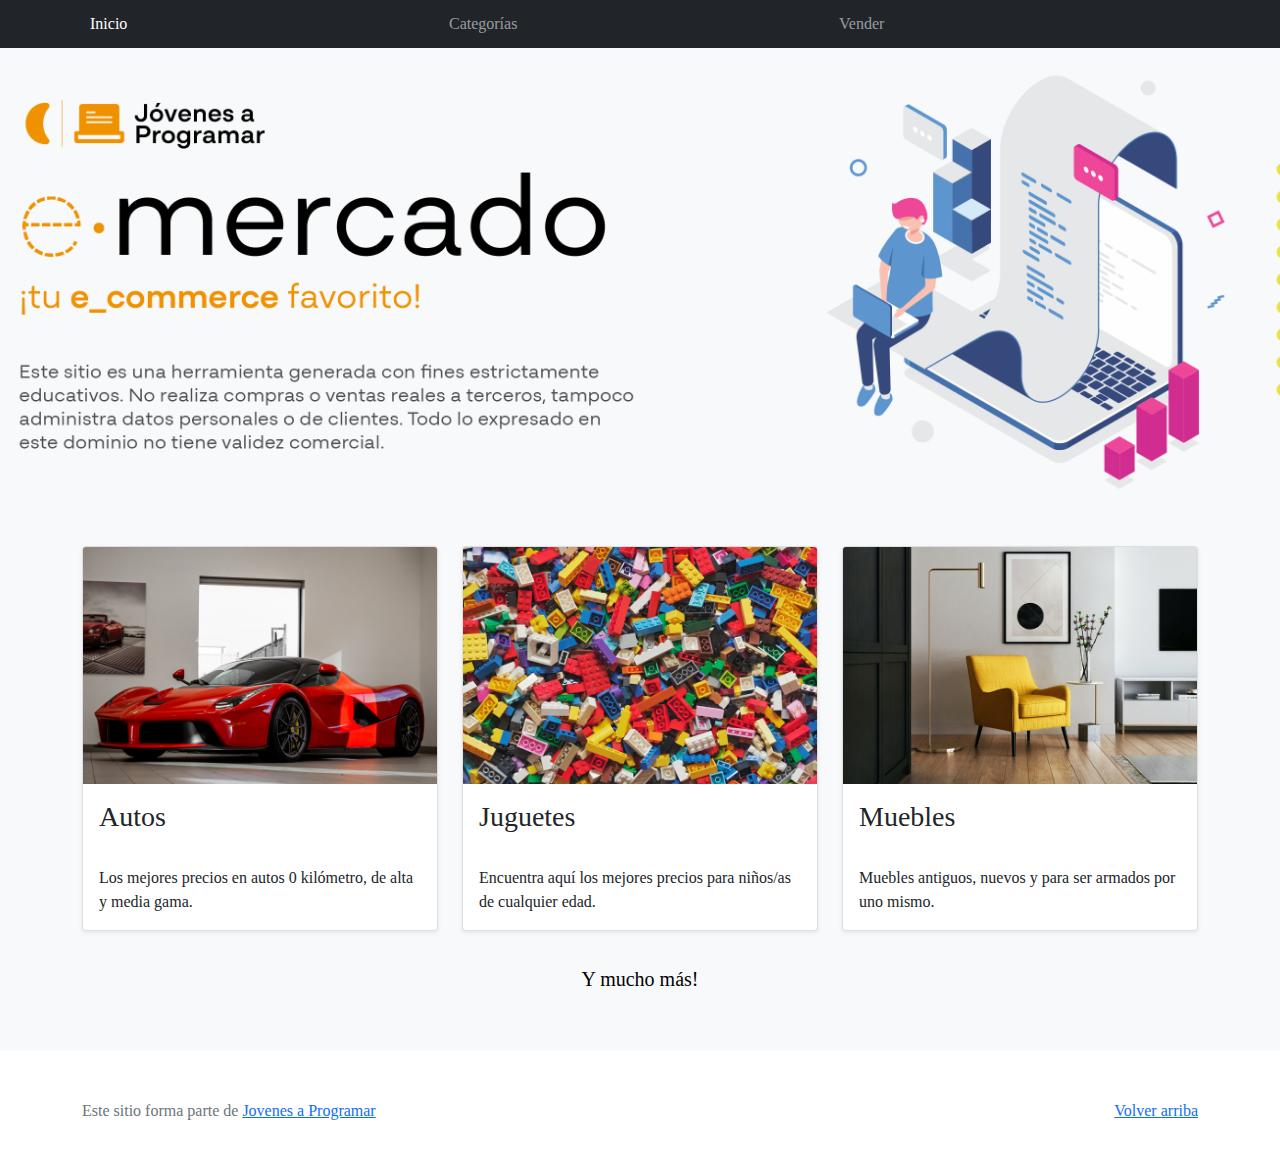
==== index.html @ 15016061 "primera version" ====
<!DOCTYPE html>
<html lang="es">

<head>
  <meta http-equiv="Content-Type" content="text/html; charset=UTF-8">
  <meta name="viewport" content="width=device-width, initial-scale=1, shrink-to-fit=no">
  <title>eMercado - Todo lo que busques está aquí</title>

  <link href="https://fonts.googleapis.com/css?family=Raleway:300,300i,400,400i,700,700i,900,900i" rel="stylesheet">
  <link href="css/bootstrap.min.css" rel="stylesheet">
  <link href="css/styles.css" rel="stylesheet">
</head>

<body>
  <nav class="navbar navbar-expand-lg navbar-dark bg-dark p-1">
    <div class="container">
      <button class="navbar-toggler" type="button" data-bs-toggle="collapse" data-bs-target="#navbarNav"
        aria-controls="navbarNav" aria-expanded="false" aria-label="Toggle navigation">
        <span class="navbar-toggler-icon"></span>
      </button>
      <div class="collapse navbar-collapse" id="navbarNav">
        <ul class="navbar-nav w-100 justify-content-between">
          <li class="nav-item">
            <a class="nav-link active" href="index.html">Inicio</a>
          </li>
          <li class="nav-item">
            <a class="nav-link" href="categories.html">Categorías</a>
          </li>
          <li class="nav-item">
            <a class="nav-link" href="sell.html">Vender</a>
          </li>
          <li class="nav-item">
          </li>
        </ul>
      </div>
    </div>
  </nav>
  <main>
    <div class="jumbotron text-center"></div>
    <div class="album py-5 bg-light">
      <div class="container">
        <div class="row">
          <div class="col-md-4">
            <div class="card mb-4 shadow-sm custom-card cursor-active" id="autos">
              <img class="bd-placeholder-img card-img-top" src="img/cars_index.jpg"
                alt="Imgagen representativa de la categoría 'Autos'">
              <h3 class="m-3">Autos</h3>
              <div class="card-body">
                <p class="card-text">Los mejores precios en autos 0 kilómetro, de alta y media gama.</p>
              </div>
            </div>
          </div>
          <div class="col-md-4">
            <div class="card mb-4 shadow-sm custom-card cursor-active" id="juguetes">
              <img class="bd-placeholder-img card-img-top" src="img/toys_index.jpg"
                alt="Imgagen representativa de la categoría 'Juguetes'">
              <h3 class="m-3">Juguetes</h3>
              <div class="card-body">
                <p class="card-text">Encuentra aquí los mejores precios para niños/as de cualquier edad.</p>
              </div>
            </div>
          </div>
          <div class="col-md-4">
            <div class="card mb-4 shadow-sm custom-card cursor-active" id="muebles">
              <img class="bd-placeholder-img card-img-top" src="img/furniture_index.jpg"
                alt="Imgagen representativa de la categoría 'Muebles'">
              <h3 class="m-3">Muebles</h3>
              <div class="card-body">
                <p class="card-text">Muebles antiguos, nuevos y para ser armados por uno mismo.</p>
              </div>
            </div>
          </div>
        </div>
        <div class="row">
          <a class="btn btn-light btn-lg btn-block" href="categories.html">Y mucho más!</a>
        </div>
      </div>
    </div>
  </main>
  <footer class="text-muted">
    <div class="container">
      <p class="float-end">
        <a href="#">Volver arriba</a>
      </p>
      <p>Este sitio forma parte de <a href="https://jovenesaprogramar.edu.uy/" target="_blank">Jovenes a Programar</a></p>
    </div>
  </footer>
  <script src="js/bootstrap.bundle.min.js"></script>
  <script src="js/index.js"></script>
  <script src="js/init.js"></script>
</body>

</html>
---- css/styles.css ----
.jumbotron,
.card-body,
.container,
.site-header {
  font-family: 'Verdana', serif !important;
}

.jumbotron .display-4 {
  font-weight: bold;
}

nav a {
  text-decoration: none;
}

.bd-placeholder-img {
  font-size: 1.125rem;
  text-anchor: middle;
  -webkit-user-select: none;
  -moz-user-select: none;
  -ms-user-select: none;
  user-select: none;
}

@media (min-width: 768px) {
  .bd-placeholder-img-lg {
    font-size: 3.5rem;
  }
}

.jumbotron {
  height: 50vh;
  padding: 5em inherit;
  margin-bottom: 0;
  background-color: #53C0FB;
  background: url('../img/cover_back.png');
  background-size: cover;
  background-position: center;
  background-repeat: no-repeat;
  color: black;
  font-weight: bold;
}

@media (min-width: 768px) {
  .jumbotron {
    padding-top: 6rem;
    padding-bottom: 6rem;
  }
}

.jumbotron p:last-child {
  margin-bottom: 0;
}

.jumbotron-heading {
  font-weight: 300;
}

.jumbotron .container {
  max-width: 40rem;
  background-color: rgba(255, 255, 255, 0.5);
  border-radius: 10px;
  text-shadow: 1px 1px 2px grey;
}

.jumbotron .lead {
  font-size: 38px;
}

footer {
  padding-top: 3rem;
  padding-bottom: 3rem;
}

footer p {
  margin-bottom: .25rem;
}

.site-header a {
  color: white;
  transition: ease-in-out color .15s;
}

.site-header .dropdown-menu a {
  color: black;
}

.dropzone {
  border: 2px dashed #0087F7;
  border-radius: 5px;
  background: white;
}

.img-fit {
  max-height: 100%;
}

.alert {
  position: fixed;
  top: 80px;
  width: 50%;
  left: 50%;
  transform: translate(-50%, 0);
}

.lds-ring {
  display: inline-block;
  position: relative;
  width: 64px;
  height: 64px;
  top: 50%;
  left: 50%;
}

.cursor-active {
  cursor: pointer;
}

.left {
  float: left;
  padding: 4px;
  background-color: rgba(255, 255, 255, 0.5);
}

.lds-ring div {
  box-sizing: border-box;
  display: block;
  position: absolute;
  width: 51px;
  height: 51px;
  margin: 6px;
  border: 6px solid #fff;
  border-radius: 50%;
  animation: lds-ring 1.2s cubic-bezier(0.5, 0, 0.5, 1) infinite;
  border-color: #fff transparent transparent transparent;
}

.lds-ring div:nth-child(1) {
  animation-delay: -0.45s;
}

.lds-ring div:nth-child(2) {
  animation-delay: -0.3s;
}

.lds-ring div:nth-child(3) {
  animation-delay: -0.15s;
}

@keyframes lds-ring {
  0% {
    transform: rotate(0deg);
  }

  100% {
    transform: rotate(360deg);
  }
}

.signin {
  width: 100%;
  max-width: 330px;
  padding: 15px;
  margin: auto;
}

#spinner-wrapper {
  position: fixed;
  background-color: rgba(0, 0, 0, 0.5);
  width: 100%;
  height: 100%;
  top: 0;
  left: 0;
  z-index: 1021;
  display: none;
}

main {
  min-height: calc(100vh - 210px);
}

a.custom-card,
a.custom-card:hover {
  color: inherit;
  text-decoration: inherit;
}

.checked {
  color: orange;
}
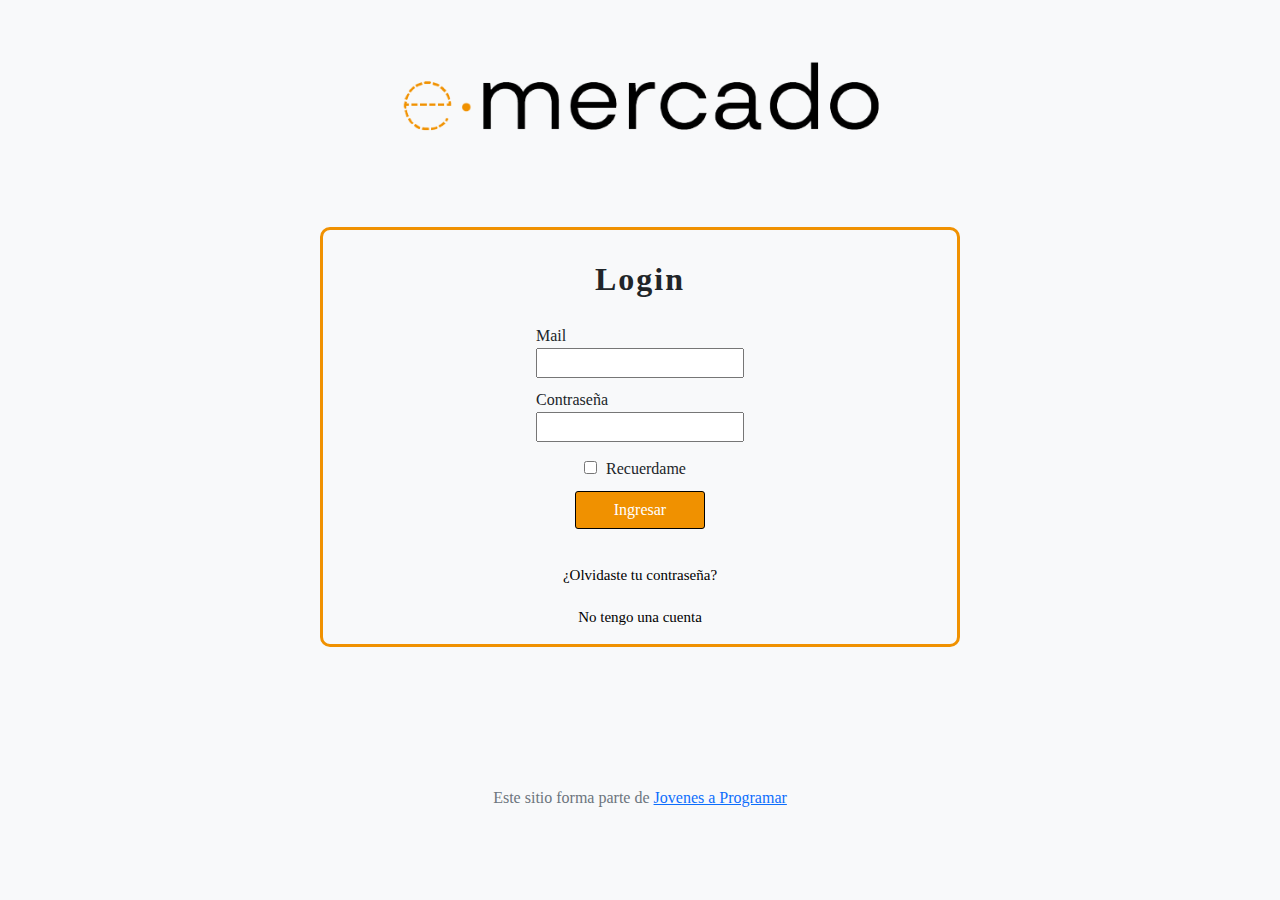
==== commit 119f7ed4: "login&products3" ====
--- a/index.html
+++ b/index.html
@@ -30,6 +30,9 @@
             <a class="nav-link" href="sell.html">Vender</a>
           </li>
           <li class="nav-item">
+            <a class="nav-link" href="login.html">
+              <img class="imgPerfil" src="img/img_perfil.png" alt="login">
+            </a>
           </li>
         </ul>
       </div>
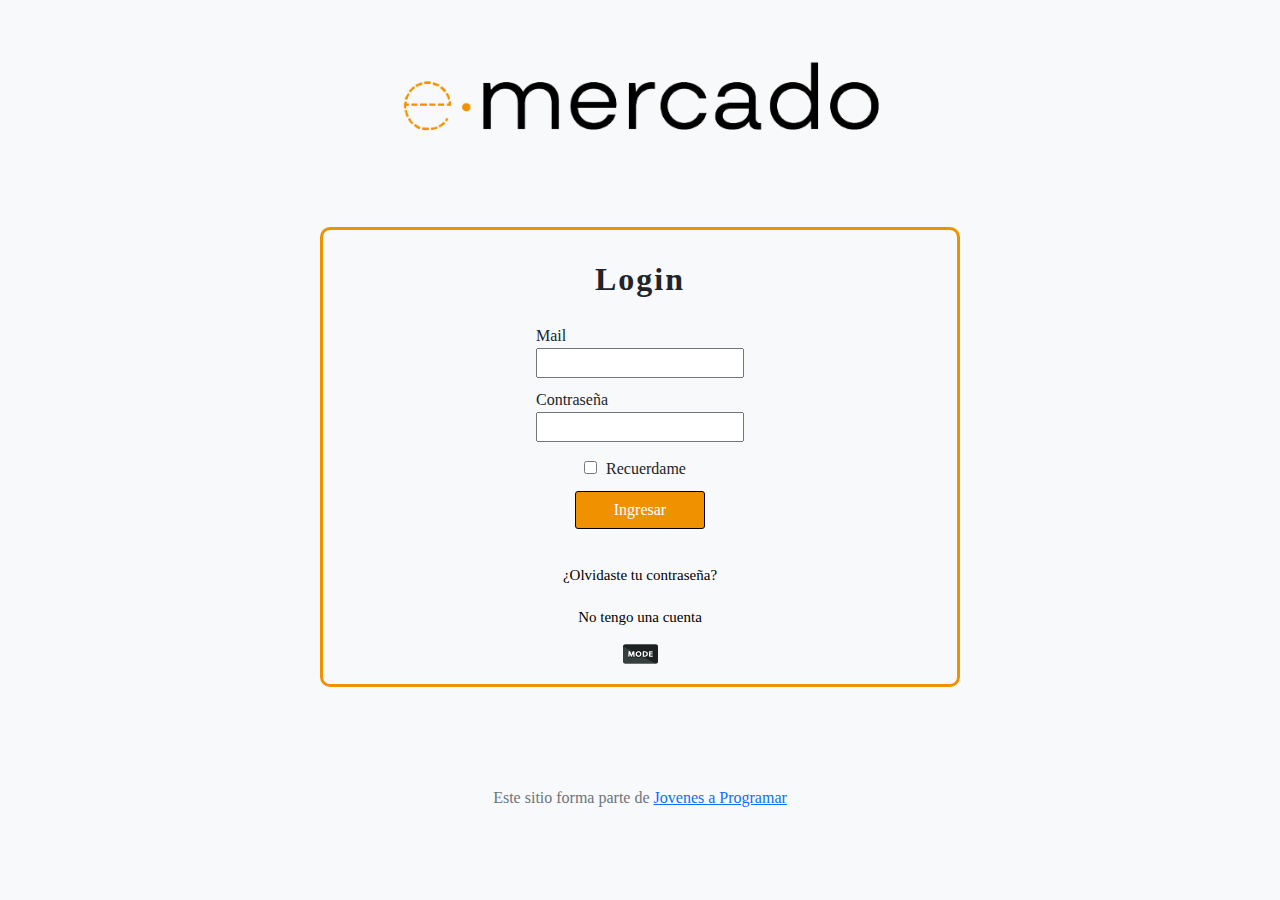
==== commit 2cfbf09c: "actualizacion" ====
--- a/index.html
+++ b/index.html
@@ -1,96 +1,96 @@
-<!DOCTYPE html>
-<html lang="es">
-
-<head>
-  <meta http-equiv="Content-Type" content="text/html; charset=UTF-8">
-  <meta name="viewport" content="width=device-width, initial-scale=1, shrink-to-fit=no">
-  <title>eMercado - Todo lo que busques está aquí</title>
-
-  <link href="https://fonts.googleapis.com/css?family=Raleway:300,300i,400,400i,700,700i,900,900i" rel="stylesheet">
-  <link href="css/bootstrap.min.css" rel="stylesheet">
-  <link href="css/styles.css" rel="stylesheet">
-</head>
-
-<body>
-  <nav class="navbar navbar-expand-lg navbar-dark bg-dark p-1">
-    <div class="container">
-      <button class="navbar-toggler" type="button" data-bs-toggle="collapse" data-bs-target="#navbarNav"
-        aria-controls="navbarNav" aria-expanded="false" aria-label="Toggle navigation">
-        <span class="navbar-toggler-icon"></span>
-      </button>
-      <div class="collapse navbar-collapse" id="navbarNav">
-        <ul class="navbar-nav w-100 justify-content-between">
-          <li class="nav-item">
-            <a class="nav-link active" href="index.html">Inicio</a>
-          </li>
-          <li class="nav-item">
-            <a class="nav-link" href="categories.html">Categorías</a>
-          </li>
-          <li class="nav-item">
-            <a class="nav-link" href="sell.html">Vender</a>
-          </li>
-          <li class="nav-item">
-            <a class="nav-link" href="login.html">
-              <img class="imgPerfil" src="img/img_perfil.png" alt="login">
-            </a>
-          </li>
-        </ul>
-      </div>
-    </div>
-  </nav>
-  <main>
-    <div class="jumbotron text-center"></div>
-    <div class="album py-5 bg-light">
-      <div class="container">
-        <div class="row">
-          <div class="col-md-4">
-            <div class="card mb-4 shadow-sm custom-card cursor-active" id="autos">
-              <img class="bd-placeholder-img card-img-top" src="img/cars_index.jpg"
-                alt="Imgagen representativa de la categoría 'Autos'">
-              <h3 class="m-3">Autos</h3>
-              <div class="card-body">
-                <p class="card-text">Los mejores precios en autos 0 kilómetro, de alta y media gama.</p>
-              </div>
-            </div>
-          </div>
-          <div class="col-md-4">
-            <div class="card mb-4 shadow-sm custom-card cursor-active" id="juguetes">
-              <img class="bd-placeholder-img card-img-top" src="img/toys_index.jpg"
-                alt="Imgagen representativa de la categoría 'Juguetes'">
-              <h3 class="m-3">Juguetes</h3>
-              <div class="card-body">
-                <p class="card-text">Encuentra aquí los mejores precios para niños/as de cualquier edad.</p>
-              </div>
-            </div>
-          </div>
-          <div class="col-md-4">
-            <div class="card mb-4 shadow-sm custom-card cursor-active" id="muebles">
-              <img class="bd-placeholder-img card-img-top" src="img/furniture_index.jpg"
-                alt="Imgagen representativa de la categoría 'Muebles'">
-              <h3 class="m-3">Muebles</h3>
-              <div class="card-body">
-                <p class="card-text">Muebles antiguos, nuevos y para ser armados por uno mismo.</p>
-              </div>
-            </div>
-          </div>
-        </div>
-        <div class="row">
-          <a class="btn btn-light btn-lg btn-block" href="categories.html">Y mucho más!</a>
-        </div>
-      </div>
-    </div>
-  </main>
-  <footer class="text-muted">
-    <div class="container">
-      <p class="float-end">
-        <a href="#">Volver arriba</a>
-      </p>
-      <p>Este sitio forma parte de <a href="https://jovenesaprogramar.edu.uy/" target="_blank">Jovenes a Programar</a></p>
-    </div>
-  </footer>
-  <script src="js/bootstrap.bundle.min.js"></script>
-  <script src="js/index.js"></script>
-  <script src="js/init.js"></script>
-</body>
-
+<!DOCTYPE html>
+<html lang="es">
+
+<head>
+  <meta http-equiv="Content-Type" content="text/html; charset=UTF-8">
+  <meta name="viewport" content="width=device-width, initial-scale=1, shrink-to-fit=no">
+  <title>eMercado - Todo lo que busques está aquí</title>
+
+  <link href="https://fonts.googleapis.com/css?family=Raleway:300,300i,400,400i,700,700i,900,900i" rel="stylesheet">
+  <link href="css/bootstrap.min.css" rel="stylesheet">
+  <link href="css/styles.css" rel="stylesheet">
+  <link rel="shortcut icon" href="img/PestañaICONO.ico"/>
+</head>
+
+<body>
+  <nav class="navbar navbar-expand-lg navbar-dark bg-dark p-1">
+    <div class="container">
+      <button class="navbar-toggler" type="button" data-bs-toggle="collapse" data-bs-target="#navbarNav"
+        aria-controls="navbarNav" aria-expanded="false" aria-label="Toggle navigation">
+        <span class="navbar-toggler-icon"></span>
+      </button>
+      <div class="collapse navbar-collapse" id="navbarNav">
+        <ul class="navbar-nav w-100 justify-content-between">
+          <li class="nav-item">
+            <a class="nav-link active" href="index.html">Inicio</a>
+          </li>
+          <li class="nav-item">
+            <a class="nav-link" href="categories.html">Categorías</a>
+          </li>
+          <li class="nav-item">
+            <a class="nav-link" href="sell.html">Vender</a>
+          </li>
+          <li class="nav-item">
+            <a class="nav-link" id="mailNB" href="login.html">
+            </a>
+          </li>
+        </ul>
+      </div>
+    </div>
+  </nav>
+  <main>
+    <div class="jumbotron text-center"></div>
+    <div class="album py-5 bg-light">
+      <div class="container">
+        <div class="row">
+          <div class="col-md-4">
+            <div class="card mb-4 shadow-sm custom-card cursor-active" id="autos">
+              <img class="bd-placeholder-img card-img-top" src="img/cars_index.jpg"
+                alt="Imgagen representativa de la categoría 'Autos'">
+              <h3 class="m-3">Autos</h3>
+              <div class="card-body">
+                <p class="card-text">Los mejores precios en autos 0 kilómetro, de alta y media gama.</p>
+              </div>
+            </div>
+          </div>
+          <div class="col-md-4">
+            <div class="card mb-4 shadow-sm custom-card cursor-active" id="juguetes">
+              <img class="bd-placeholder-img card-img-top" src="img/toys_index.jpg"
+                alt="Imgagen representativa de la categoría 'Juguetes'">
+              <h3 class="m-3">Juguetes</h3>
+              <div class="card-body">
+                <p class="card-text">Encuentra aquí los mejores precios para niños/as de cualquier edad.</p>
+              </div>
+            </div>
+          </div>
+          <div class="col-md-4">
+            <div class="card mb-4 shadow-sm custom-card cursor-active" id="muebles">
+              <img class="bd-placeholder-img card-img-top" src="img/furniture_index.jpg"
+                alt="Imgagen representativa de la categoría 'Muebles'">
+              <h3 class="m-3">Muebles</h3>
+              <div class="card-body">
+                <p class="card-text">Muebles antiguos, nuevos y para ser armados por uno mismo.</p>
+              </div>
+            </div>
+          </div>
+        </div>
+        <div class="row">
+          <a class="btn btn-light btn-lg btn-block" href="categories.html">Y mucho más!</a>
+        </div>
+      </div>
+    </div>
+  </main>
+  <footer class="text-muted">
+    <div class="container">
+      <p class="float-end">
+        <a href="#">Volver arriba</a>
+      </p>
+      <p>Este sitio forma parte de <a href="https://jovenesaprogramar.edu.uy/" target="_blank">Jovenes a Programar</a></p>
+    </div>
+  </footer>
+  <script src="js/bootstrap.bundle.min.js"></script>
+  <script src="js/index.js"></script>
+  <script src="js/init.js"></script>
+</body>
+
 </html>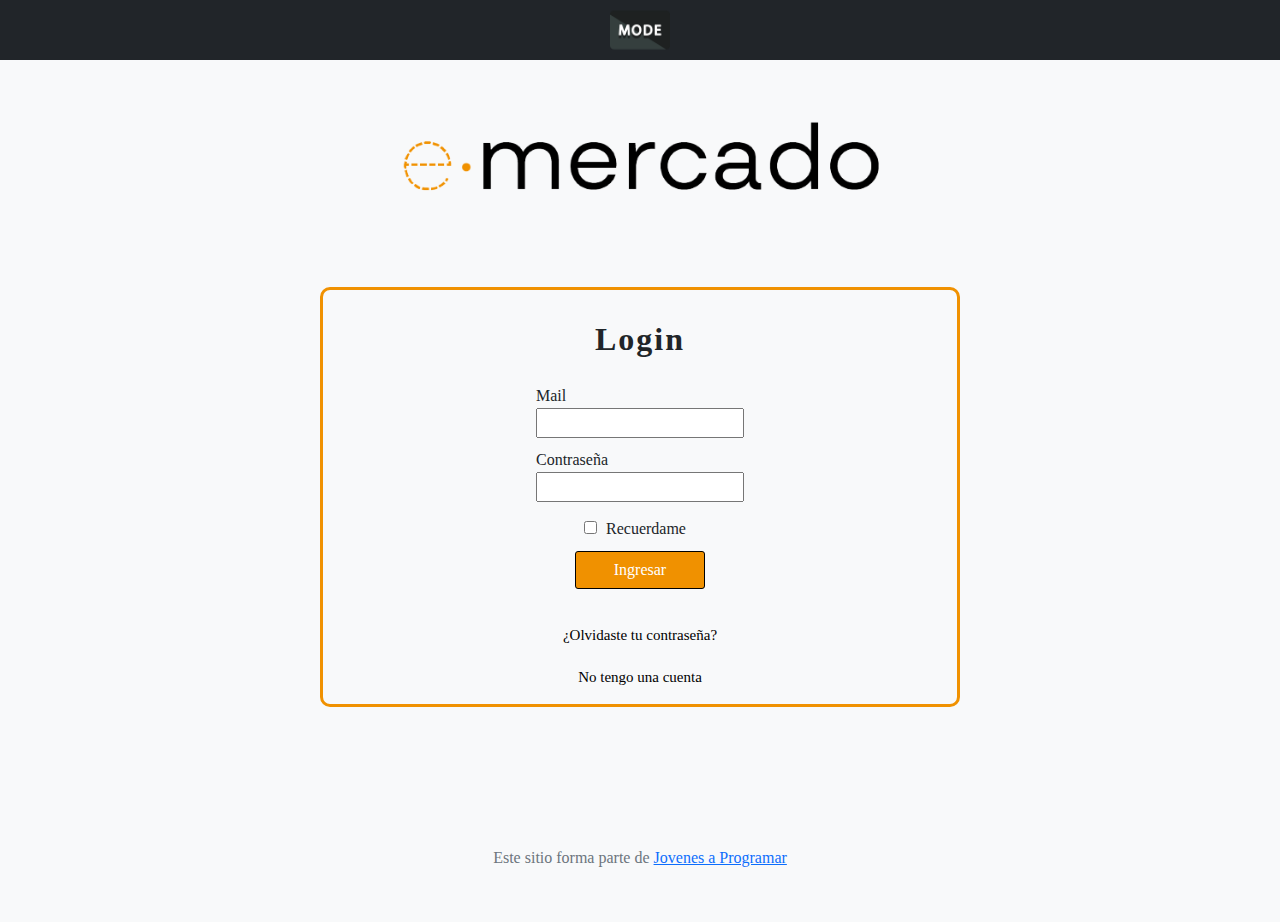
==== commit da37156e: "new commit" ====
--- a/index.html
+++ b/index.html
@@ -13,6 +13,7 @@
 </head>
 
 <body>
+  <!-- Barra de Navegación de Index con menú desplegable, que redirecciona a otras secciones-->
   <nav class="navbar navbar-expand-lg navbar-dark bg-dark p-1">
     <div class="container">
       <button class="navbar-toggler" type="button" data-bs-toggle="collapse" data-bs-target="#navbarNav"
@@ -29,17 +30,33 @@
           </li>
           <li class="nav-item">
             <a class="nav-link" href="sell.html">Vender</a>
-          </li>
-          <li class="nav-item">
-            <a class="nav-link" id="mailNB" href="login.html">
-            </a>
-          </li>
+          </li>          
+          <div class="dropdown">
+            <button class="btn btn-secondary btn-sm" type="button" id="dropdownMenuButton1"
+              data-bs-toggle="dropdown" aria-expanded="false">
+              <a class="nav-link" id="mailNB" href="login.html">
+              </a>
+            </button>
+            <div class="dropdown-menu dropdown-menu-end" aria-labelledby="dropdownMenuButton1">
+              <li><a class="dropdown-item" href="cart.html">Mi carrito</a></li>
+              <li><a class="dropdown-item" href="my-profile.html">Mi perfil</a></li>
+              <li><a class="dropdown-item" href="login.html">Cerrar sesión</a></li>
+              <li>
+                <a href="#" id="modoOscuroToggle">
+                  <img class="mode" src="img/mode.png" alt="Modo Oscuro">
+                </a>
+              </li>
+            </ul>
+          </div>           
         </ul>
       </div>
     </div>
   </nav>
   <main>
-    <div class="jumbotron text-center"></div>
+    <div class="jumbotron text-center">
+      <img id="img_jumb_grande" src="img/cover_back_grande.png" alt="Imagen Grande">
+      <img id="img_jumb_pequeña" src="img/cover_back_pequeño.png" alt="Imagen Pequeña">
+    </div>
     <div class="album py-5 bg-light">
       <div class="container">
         <div class="row">
--- a/css/styles.css
+++ b/css/styles.css
@@ -5,8 +5,15 @@
   font-family: 'Verdana', serif !important;
 }
 
+.navBarAUX { /* Este Auxiliar es para product-info.html */
+  justify-content: space-evenly;
+}
+
 .jumbotron .display-4 {
   font-weight: bold;
+}
+.bbfoto{
+  max-height: 10px; 
 }
 
 nav a {
@@ -29,22 +36,48 @@
 }
 
 .jumbotron {
-  height: 50vh;
-  padding: 5em inherit;
-  margin-bottom: 0;
-  background-color: #53C0FB;
-  background: url('../img/cover_back.png');
-  background-size: cover;
-  background-position: center;
-  background-repeat: no-repeat;
-  color: black;
-  font-weight: bold;
-}
-
-@media (min-width: 768px) {
-  .jumbotron {
-    padding-top: 6rem;
-    padding-bottom: 6rem;
+  background-color: #f8f9fa;
+}
+
+.jumbotron #img_jumb_grande {
+  display: none;
+}
+
+.jumbotron #img_jumb_pequeña {
+  height: 150px;
+  margin-top: 60px;
+  width: 100%;
+}
+
+@media (min-width: 400px) {
+  .jumbotron #img_jumb_pequeña {
+    height: 200px;
+    width: 95%;
+  }
+}
+
+@media (min-width: 600px) {
+  .jumbotron #img_jumb_pequeña {
+    height: 300px;
+  }
+}
+
+@media (min-width: 768px) {
+  .jumbotron #img_jumb_grande {
+      display: block;
+      height: 100%;
+      width: 100%;
+      padding-top: 60px;
+    }
+  
+    .jumbotron #img_jumb_pequeña {
+      display: none;
+    }
+}
+
+@media (min-width: 1630px) {
+  .jumbotron #img_jumb_grande {
+      height: 700px;
   }
 }
 
@@ -554,9 +587,21 @@
   }
 }
 
+/* */
+
+.navDelLogin {
+  background-color: #212529;
+  height: 60px;
+  display: flex;
+  justify-content: center;
+  align-items: center;
+}
+
 .mode {
-  height: 30px;
-  width: 35px;
+  height: 60px;
+  width: 60px;  
+  margin: 0 auto; 
+  display: block; 
 }
 
 body.modo-oscuro {
@@ -581,3 +626,283 @@
 .modo-oscuro #img-oscuro {
   display: block; 
 }
+
+/* */
+
+.nombreDelProducto {
+  margin: 30px 0;
+}
+
+.nombreDelProducto h1 {
+  font-size: 20px;
+  text-align: center;
+}
+
+@media (min-width: 375px) {
+  .nombreDelProducto h1{
+    font-size: 30px;
+  }
+}
+
+@media (min-width: 768px) {
+  .nombreDelProducto h1{
+    font-size: 40px;
+  }
+}
+
+.infoDelProducto {
+  font-size: 15px;
+  border: 1px solid #000000;
+  border-radius: 5px;
+  padding: 20px;
+}
+
+.infoDelProducto p:nth-child(4) {
+  margin-bottom: 0;
+}
+
+.continuacionImagenes {
+  text-align: center;
+  margin-bottom: 45px;
+  border: 1px solid #000000;
+  border-radius: 5px;
+}
+
+.continuacionImagenes p {
+  margin-bottom: 0;
+  padding: 20px;
+}
+
+.imagenesDelProducto {
+  display: grid;
+}
+
+.imagenesDelProducto img {
+  width: 100%;
+  border: 1px solid #000000;
+  border-radius: 5px;
+  margin-bottom: 20px;
+}
+
+@media (min-width: 768px) {
+  .imagenesDelProducto {
+    grid-template-columns: 48% 48%;
+    gap: 4%;
+  }
+
+  .imagenesDelProducto img {
+    margin-bottom: 0;
+  }
+}
+
+/* Comentario del JS*/
+
+.contenedorComentario {
+
+  max-height: 2000px;
+  overflow: auto;
+  margin-top: 70px;
+}
+
+.Comentario {
+  border: 0.2px solid #353535;
+  border-radius: 10px;
+  margin: 10px 0;
+  padding: 20px;
+  background-color: #f3e4c5;
+  color: #000000;
+  font-size: 13px;
+}
+
+.Comentario p:last-child {
+  margin: 0;
+}
+
+.nombreComentario{
+  font-size: 14px;
+  margin-left: 0;
+  margin-top: 70px;
+}
+
+.agregarComentario {
+  margin-top: 2%;
+  margin-left: 5%;
+}
+
+.checked {
+  color: #f09100;
+}
+
+.nochecked {
+  color: #f3e4c5;
+}
+
+/* */
+
+.agregarComentario {
+  display: grid;
+  width: 90%;
+  margin: 0 auto;
+}
+
+.ComentarioAgregado {
+  width: 100%;
+  display: flex;
+  flex-direction: column;
+}
+
+.ComentarioAgregado label {
+  margin: 10px auto 0 auto;
+  font-size: 18px;
+  font-weight: bold;
+}
+
+.ComentarioAgregado textarea {
+  max-width: 95%;
+  min-width: 95%;
+  max-height: 250px;
+  min-height: 250px;
+  margin: 15px auto 0 auto;
+  border: 1px solid #000000;
+  border-radius: 5px;
+  padding: 15px;
+}
+
+@media (min-width: 768px) {
+  .ComentarioAgregado textarea {
+    max-width: 80%;
+    min-width: 80%;
+    max-height: 170px;
+    min-height: 170px;
+  }
+}
+
+.OpcionesDelComentarioAgregado {
+  width: 80%;
+  display: flex;
+  flex-direction: column;
+  align-items: center;
+  margin: 15px auto;
+}
+
+@media (min-width: 768px) {
+  .OpcionesDelComentarioAgregado {
+    flex-direction: row;
+  }
+}
+
+.OpcionesDelComentarioAgregado label {
+  font-size: 18px;
+  font-weight: bold;
+  margin-right: 0;
+}
+
+@media (min-width: 768px) {
+  .OpcionesDelComentarioAgregado label {
+    margin-right: 20px;
+  }
+}
+
+@media (max-width: 768px) {
+  .OpcionesDelComentarioAgregado label {
+    margin-bottom: 10px;
+  }
+}
+
+.OpcionesDelComentarioAgregado select {
+  width: 200px;
+  border: 1px solid #000000;
+}
+
+.EnviarComentarioAgregado {
+  width: 80%;
+  margin: 0 auto 30px auto;
+}
+
+.EnviarComentarioAgregado input {
+  width: 100%;
+  border: 1px solid #000000;
+  border-radius: 5px;
+  padding: 5px;
+}
+
+/* */
+
+.tituloProductosRelacionados {
+  text-align: center;
+  font-size: 15px;
+  font-weight: bold;
+  margin: 30px 0;
+  text-transform: uppercase;
+}
+
+.productosRelacionados {
+  height: 400px;
+  width: 90%;
+  margin: 0 auto;
+  border: 1px solid #000000;
+  border-radius: 5px;
+  display: grid;
+  text-align: center;
+  overflow-y: auto;
+  font-family: 'Verdana', serif;
+  background-color: #efefef;
+}
+
+.productosRelacionados img {
+  width: 80%;
+  border: 1px solid #000000;
+  border-radius: 5px;
+}
+
+.productosRelacionados img:nth-child(1) {
+  margin-top: 35px;
+}
+
+.productosRelacionados p {
+  margin-top: 10px;
+  font-size: 12px;
+  color: #000000;
+  font-weight: bold;
+  text-transform: uppercase;
+}
+
+#ProductoRelacionado0,
+#ProductoRelacionado1 {
+  text-decoration: none;
+}
+
+@media (min-width: 540px) {
+  .tituloProductosRelacionados {
+    font-size: 23px;
+  }
+
+  .productosRelacionados p {
+    font-size: 15px;
+  }
+}
+
+@media (min-width: 640px) {
+  .productosRelacionados img {
+    width: 450px;
+    height: 300px;
+  }
+}
+
+@media (min-width: 768px) {
+  .productosRelacionados {
+    display: flex;
+    justify-content: space-evenly;
+    align-items: center;
+  }
+
+  .productosRelacionados img {
+    width: 300px;
+    height: 200px;
+  }
+
+  .productosRelacionados img:nth-child(1) {
+    margin-top: 0px;
+  }
+}
+
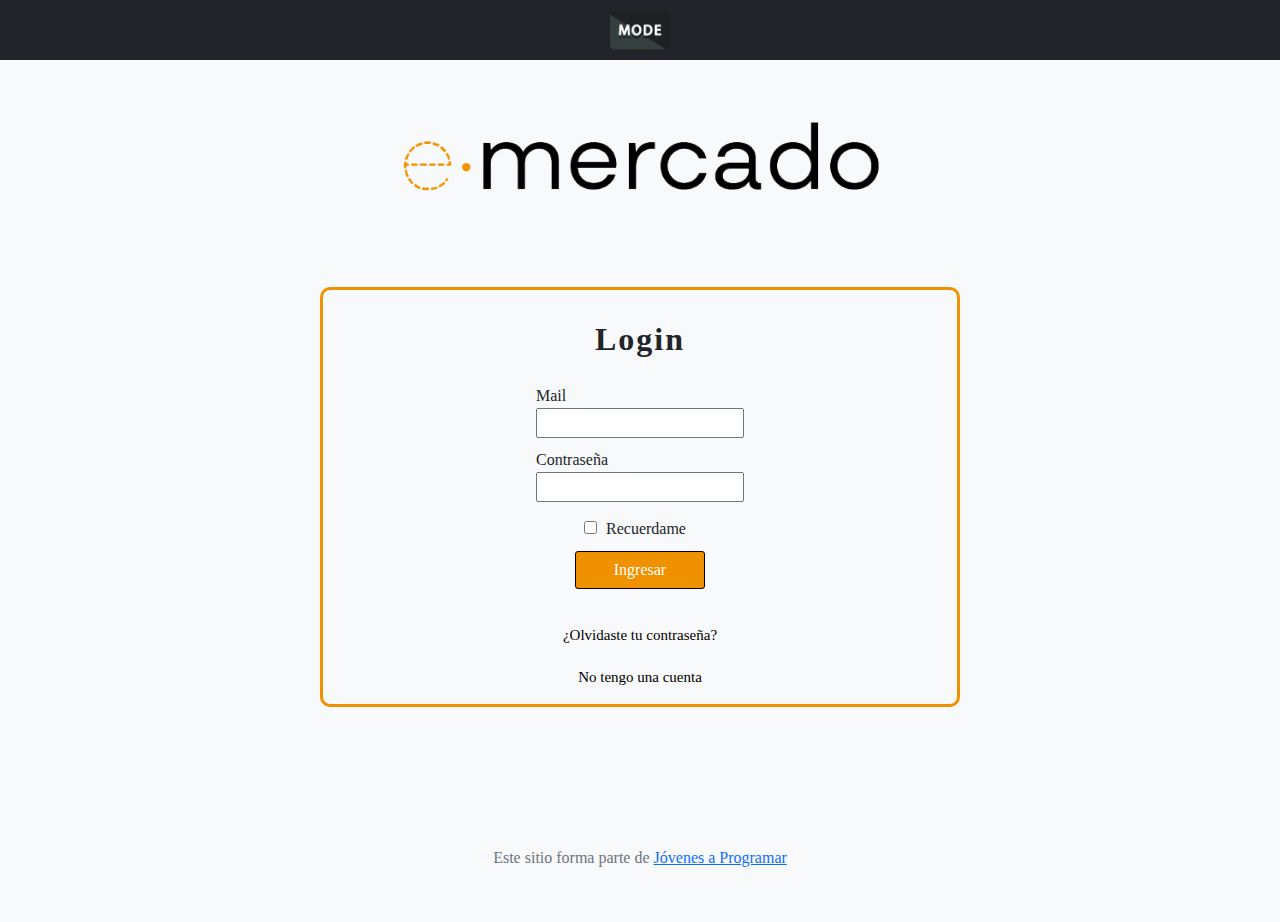
==== commit 737bb89b: "cartUpdate" ====
--- a/index.html
+++ b/index.html
@@ -102,7 +102,7 @@
       <p class="float-end">
         <a href="#">Volver arriba</a>
       </p>
-      <p>Este sitio forma parte de <a href="https://jovenesaprogramar.edu.uy/" target="_blank">Jovenes a Programar</a></p>
+      <p>Este sitio forma parte de <a href="https://jovenesaprogramar.edu.uy/" target="_blank">Jóvenes a Programar</a></p>
     </div>
   </footer>
   <script src="js/bootstrap.bundle.min.js"></script>
--- a/css/styles.css
+++ b/css/styles.css
@@ -3,6 +3,10 @@
 .container,
 .site-header {
   font-family: 'Verdana', serif !important;
+}
+
+.auxNone {
+  display: none;
 }
 
 .navBarAUX { /* Este Auxiliar es para product-info.html */
@@ -695,6 +699,40 @@
   }
 }
 
+/* BotonComprar Producto */
+
+.contbtnComprarProducto {
+  display: flex;
+  width: 50%;
+  margin: 90px auto 0 auto;
+  justify-content: center;
+}
+
+#btnComprarProducto {
+  width: 80%;
+  padding: 10px 0;
+  border: 1px solid #000;
+  border-radius: 7px;
+  background-color: #F09100;
+  margin-top: -40px;
+}
+
+@media (min-width: 768px) {
+  .btnComprarProducto {
+    width: 30%;
+  }
+}
+
+#btnComprarProducto:hover {
+  background-color: #f07400;
+  cursor: pointer;
+}
+
+#btnComprarProducto i
+{
+  font-size: 38px;
+}
+
 /* Comentario del JS*/
 
 .contenedorComentario {
@@ -906,3 +944,93 @@
   }
 }
 
+/* Tabla Bootstrap*/
+
+#imgProdComprar > img {
+  width: 100px;
+  height: 60px;
+}
+
+.subTotal {
+  width: 60px;
+  text-align: center;
+}
+
+#formularioCompra { 
+  margin: 0 auto;
+  width: 80%;
+  display: flex;
+  flex-direction: column;
+  margin-top: 60px;
+  border: 1px solid #000;
+  border-radius: 3px;
+}
+
+@media (min-width: 1000px) {
+  #formularioCompra {
+      width: 50%;
+    }
+}
+
+.TablaDescuento {
+  margin-top: 30px;
+}
+
+.OpcionASeleccionar {
+  padding: 5px 0;
+}
+
+#tablacart {
+  border: 1px solid #ddd; 
+  padding: 10px; 
+}
+
+.contenedorFormCompra {
+  display: flex;
+  flex-direction: column;
+  width: 80%;
+  margin: 0 auto;
+}
+
+.table-hover tbody tr:hover {
+  background-color: #FFE0B2;
+}
+
+#btnFinalizarCompra {
+  border-radius: 7px;
+  background-color: #F09100;
+  border-color: #000;
+  margin-bottom: 20px;
+}
+
+/* */
+
+.Costos {
+  display: grid;
+}
+
+.contendorCosto {
+  display: grid;
+  margin: 0 auto;
+  width: 80%;
+  border: 1px solid #000;
+  padding: 5px;
+}
+
+.contendorCosto p,
+.contendorCosto h5 {
+  margin: 0;
+}
+
+@media(min-width: 768px) {
+  .contendorCosto {
+    display: flex;
+    justify-content: space-between;
+    align-items: center;
+  }
+
+  .contendorCostoInterno {
+    text-align: end;
+    margin-right: 20px;
+  }
+}
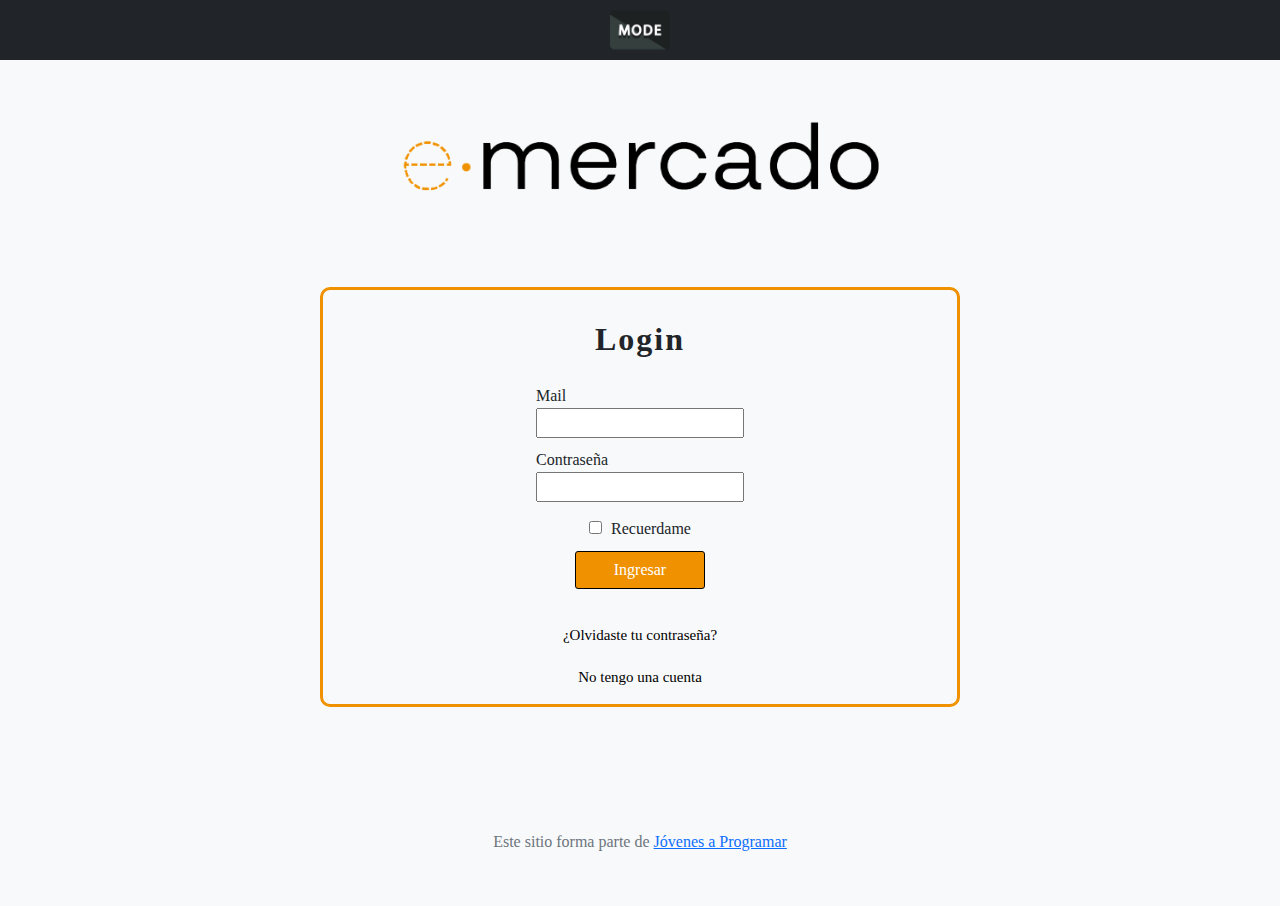
==== commit abed247e: "ENTREGA FINAL" ====
--- a/index.html
+++ b/index.html
@@ -9,7 +9,7 @@
   <link href="https://fonts.googleapis.com/css?family=Raleway:300,300i,400,400i,700,700i,900,900i" rel="stylesheet">
   <link href="css/bootstrap.min.css" rel="stylesheet">
   <link href="css/styles.css" rel="stylesheet">
-  <link rel="shortcut icon" href="img/PestañaICONO.ico"/>
+  <link rel="shortcut icon" href="img/PestañaICONO.ico" />
 </head>
 
 <body>
@@ -30,10 +30,10 @@
           </li>
           <li class="nav-item">
             <a class="nav-link" href="sell.html">Vender</a>
-          </li>          
+          </li>
           <div class="dropdown">
-            <button class="btn btn-secondary btn-sm" type="button" id="dropdownMenuButton1"
-              data-bs-toggle="dropdown" aria-expanded="false">
+            <button class="btn btn-secondary btn-sm" type="button" id="dropdownMenuButton1" data-bs-toggle="dropdown"
+              aria-expanded="false">
               <a class="nav-link" id="mailNB" href="login.html">
               </a>
             </button>
@@ -46,10 +46,10 @@
                   <img class="mode" src="img/mode.png" alt="Modo Oscuro">
                 </a>
               </li>
-            </ul>
-          </div>           
         </ul>
       </div>
+      </ul>
+    </div>
     </div>
   </nav>
   <main>
@@ -102,7 +102,8 @@
       <p class="float-end">
         <a href="#">Volver arriba</a>
       </p>
-      <p>Este sitio forma parte de <a href="https://jovenesaprogramar.edu.uy/" target="_blank">Jóvenes a Programar</a></p>
+      <p>Este sitio forma parte de <a href="https://jovenesaprogramar.edu.uy/" target="_blank">Jóvenes a Programar</a>
+      </p>
     </div>
   </footer>
   <script src="js/bootstrap.bundle.min.js"></script>
--- a/css/styles.css
+++ b/css/styles.css
@@ -105,7 +105,7 @@
 }
 
 footer {
-  padding-top: 3rem;
+  padding-top: 2rem;
   padding-bottom: 3rem;
 }
 
@@ -333,8 +333,32 @@
   margin: 0 auto;
   text-align: center;
 }
-
-.perfil-container {
+.perfil-boton {
+  padding: 10px 20px; 
+  border: none;
+  border-radius: 5px;  
+}
+
+.perfil-boton:hover{
+  background-color: hsl(39, 100%, 45%) !important;
+  background-repeat: repeat-x;
+  filter: progid:DXImageTransform.Microsoft.gradient(startColorstr="#f6d265", endColorstr="#fda284");
+  background-image: -khtml-gradient(linear, left top, left bottom, from(#f6d265), to(#fda284));
+  background-image: -moz-linear-gradient(top, #f6d265, #fda284);
+  background-image: -ms-linear-gradient(top, #f6d265, #fda284);
+  background-image: -webkit-gradient(linear, left top, left bottom, color-stop(0%, #f6d265), color-stop(100%, #fda284));
+  background-image: -webkit-linear-gradient(top, #f6d265, #fda284);
+  background-image: -o-linear-gradient(top, #f6d265, #fda284);
+  background-image: linear-gradient(#f6d265, #fda284);
+  border-color: #fda284 #fda284 hsl(39, 100%, 38%);
+  color: #333 !important;
+  text-shadow: 0 1px 1px rgba(255, 255, 255, 0.46);
+  -webkit-font-smoothing: antialiased;
+}
+
+/*Perfil usuario*/
+
+/* .perfil-container {
   display: inline-flexbox;
   max-width: 90%;
   margin: 35px;
@@ -399,12 +423,13 @@
   padding: 5px;
 }
 
-/* */
-
 .imgPerfil {
   height: 30px;
   width: 35px;
-}
+} */
+
+
+/* */
 
 
 /* */
@@ -609,11 +634,16 @@
 }
 
 body.modo-oscuro {
-  background-color: #0D1117;
+  background-color:hsl(240, 16%, 18%);
   color: white;
 }
 
-
+.modo-oscuro h2 {
+  opacity: 0.9;
+}
+.modo-oscuro label{
+  opacity:0.8;
+}
 .modo-oscuro .redireciones a {
   color: #f09100; 
 }
@@ -630,6 +660,93 @@
 .modo-oscuro #img-oscuro {
   display: block; 
 }
+.modo-oscuro footer {
+  background-color: hsl(240, 16%, 20%);
+  color: white;
+}
+.modo-oscuro main div {
+  background-color: hsl(240, 16%, 18%);
+  color:white;
+}
+.modo-oscuro main {
+  background-color: hsl(240, 16%, 18%);
+}
+.modo-oscuro .custom-card:hover {
+  border: hsl(240, 16%, 10%) solid 2px;
+  scale:1.05;
+}
+.modo-oscuro .btn {
+  background-color:hsl(240, 16%, 14%);
+  color:white;
+  opacity: 0.8;
+}
+.modo-oscuro .btn:hover {
+  scale:1.1;
+  background-color: hsl(240, 16%, 10%);
+
+}
+.modo-oscuro p {
+  opacity: 60%;
+}
+.modo-oscuro .list-group-item-action:hover {
+  background-color: hsl(240, 16%,17%);
+  scale:1.009;
+}
+
+.modo-oscuro input {
+  background-color: #212529;
+  color:rgb(255, 255, 255);
+  opacity: 85%;
+}
+.modo-oscuro input:focus{
+  background-color: hsl(240, 16%,12%);
+  color:white;
+}
+.modo-oscuro .img-thumbnail {
+  background-color:  hsl(240, 16%,17%);
+  border-color:  hsl(240, 16%,16%);
+ 
+}
+.modo-oscuro thead {
+  color: white;
+  opacity: 0.9;
+}
+.modo-oscuro tbody {
+  color: white;
+  opacity: 0.7;
+}
+.modo-oscuro #tablacart {
+  background-color:  hsl(240, 16%,16%);
+}
+.modo-oscuro .form-row,.modo-oscuro .form-row div  {
+  background-color: hsl(240, 16%,16%);
+}
+.modo-oscuro #containerTable div {
+  background-color: hsl(240, 16%,16%);
+  border-color: hsl(0, 0%, 50%)
+
+}
+.modo-oscuro .Costos div {
+  background-color: hsl(240, 16%,16%);
+}
+.modo-oscuro .table-hover tbody tr:hover {
+  background-color: hsl(240, 16%,12%);
+  color:hsl(29, 100%, 50%);
+}
+.modo-oscuro .col-md-8 {
+  background-color: hsl(240, 16%,22%);
+} 
+.modo-oscuro h6 {
+  opacity: 0.7  ;
+}
+.modo-oscuro .TarjetaProducto:hover {
+  background-color: hsl(240, 16%,18%);
+  border:solid 2px black;
+}
+.modo-oscuro #products-container > div {
+  background-color: hsl(240, 16%,15%)
+}
+
 
 /* */
 
@@ -1034,3 +1151,19 @@
     margin-right: 20px;
   }
 }
+
+.gradient-custom {
+  /* fallback for old browsers */
+  background: #f6d365;
+  
+  /* Chrome 10-25, Safari 5.1-6 */
+  background: -webkit-linear-gradient(to right bottom, rgba(246, 211, 101, 1), rgba(253, 160, 133, 1));
+  
+  /* W3C, IE 10+/ Edge, Firefox 16+, Chrome 26+, Opera 12+, Safari 7+ */
+  background: linear-gradient(to right bottom, rgba(246, 211, 101, 1), rgba(253, 160, 133, 1))
+  }
+
+.input_control {
+  width: 80%;
+  margin: 0 auto;
+}